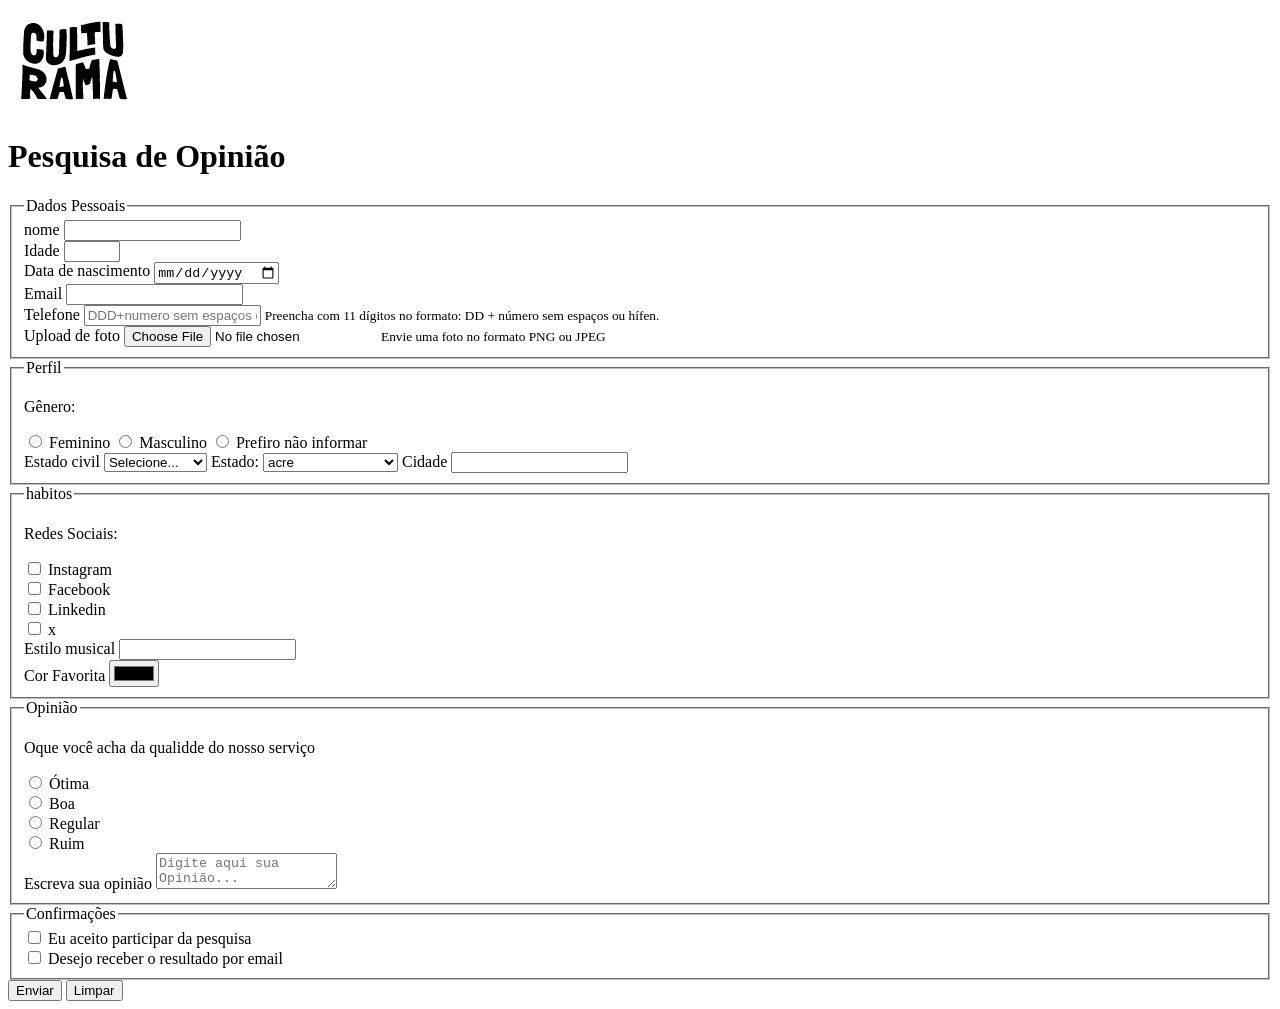
==== index.html @ fbd55a93 "Primeiro commit" ====
<!DOCTYPE html>
<html lang="pt-br">
<head>
    <meta charset="UTF-8">
    <meta name="viewport" content="width=device-width, initial-scale=1.0">
    <link rel="icon" href="culturama-favico.png">
    <link rel="stylesheet" href="../pesquisa-culturama/css/style.css">
    <link rel="preconnect" href="https://fonts.googleapis.com">
    <link rel="preconnect" href="https://fonts.gstatic.com" crossorigin>
    <link href="https://fonts.googleapis.com/css2?family=Fjalla+One&family=Work+Sans&display=swap" rel="stylesheet">
    <title>Pesquisa culturama</title>
</head>
<body>
    <main>
<header>
        <img src="img/logo-culturama.png" alt="logo-culturama">
        <h1>Pesquisa de Opinião</h1>
    </header>

    <section>
        <form action="sucesso.html" method="get">
            <fieldset>
            <legend>Dados Pessoais</legend>
            <label for="name">nome</label>
            <input id="name" type="text" name="userName" required>
            <br>
            <label for="age">Idade</label>
            <input id="age" type="number" name="userAge" min="12" max="100" required>
            <br>
            <label for="birthDate">Data de nascimento</label>
            <input id="birthDate" type="date" name="userBirthDate">
            <br>
            <label for="email">Email</label>
            <input id="email" type="email" name="userEmail" required>
            <br>
            <label for="phoneNumber">Telefone</label>
            <input id="phoneNumber" type="tel" name="userPhoneNumber" pattern="[0-9]{11}" placeholder="DDD+numero sem espaços ou hifem " aria-describedby="phoneHelp">
            <small id="phoneHelp">Preencha com 11 dígitos no formato: DD + número sem espaços ou hífen.</small>
            <br>
            <label for="image">Upload de foto</label>
            <input id="image" type="file" accept="image/*" name="userImage" aria-describedby="imageHelp">
            <small id="imageHelp">Envie uma foto no formato PNG ou JPEG</small>
            <br>
            </fieldset> 

            <fieldset>
                <legend>Perfil</legend>

                <p>Gênero:</p>
                <input id="fem" type="radio" name="uderGender"
                value="Feminino">
                <label for="fem">Feminino</label>

                <input id="masc" type="radio" name="uderGender"
                value="Masculino">
                <label for="masc">Masculino</label>

                <input id="notInformed" type="radio" name="uderGender"
                value="notInformed">
                <label for="notInformed">Prefiro não informar</label>
                <br>

                <label for="maritalStatus"> Estado civil</label>
                <select id="maritalStatus" name="userMaritalStatus">
                    <option value="notInformed">Selecione...</option>
                    <option value="casado">Casado</option>
                    <option value="solteiro">Solteiro</option>
                    <option value="divorciado">Divorciado</option>
                    <option value="casado">União estável</option>
                </select>

                <label for="state">Estado:</label>
                <select id="state" name="userState" required>
                    <option value="acre">acre</option>
                    <option value="alagoas">alagoas</option>
                    <option value="amapa">amapa</option>
                    <option value="amazonas">amazonas</option>
                    <option value="bahia">bahia</option>
                    <option value="ceara">ceara</option>
                    <option value="distrito-federal">distrito federal</option>
                    <option value="espirito-santo">espirito santo</option>
                    <option value="goias">goias</option>
                    <option value="maranhao">maranhao</option>
                    <option value="mato-grosso">mato grosso</option>
                    <option value="matogrossodosul">mato grosso do sul</option>
                    <option value="minasgerais">minas gerais</option>
                    <option value="para">para</option>
                    <option value="paraiba">paraiba</option>
                    <option value="parana">parana</option>
                    <option value="pernambuco">pernambuco</option>
                    <option value="piaui">piaui</option>
                    <option value="riodejaneiro">rio de janeiro</option>
                    <option value="riograndedonorte">rio grande do norte</option>
                    <option value="riograndedosul">rio grande do sul</option>
                    <option value="rondonia">rondonia</option>
                    <option value="roraima">roraima</option>
                    <option value="santacatarina">santa catarina</option>
                    <option value="saopaulo">sao paulo</option>
                    <option value="sergipe">sergipe</option>
                    <option value="tocantins">tocantins</option>
                </select>

                <label for="city">Cidade</label>
                <input id="city" type="text" name="userCity">


            </fieldset> 

            <fieldset>
                <legend>habitos</legend>
                <p>Redes Sociais:</p>
                <input id="instagram" type="checkbox" name="social" value="instagram">
                <label for="instagram">Instagram</label>
                <br>
                <input id="facebook" type="checkbox" name="social" value="facebook">
                <label for="facebook">Facebook</label>
                <br>
                <input id="Linkedin" type="checkbox" name="social" value="linkedin">
                <label for="Linkedin">Linkedin</label>
                <br>
                <input id="x" type="checkbox" name="social" value="x">
                <label for="x">x</label>
                <br>
                <label for="musicStyle">Estilo musical</label>
                <input list="styleTypes" id="musicStyle" name="userMusicStyle" type="text">
                <datalist id="styleTypes"> 
                    <option value="Rock">
                    <option value="Pop">
                    <option value="Samba">
                    <option value="Sertanejo">
                </datalist>
                <br>
                <label for="favoriteColor">Cor Favorita</label>
                <input type="color" name="userFavoriteColor" id="favoriteColor">
                <br>
            </fieldset>

            <fieldset>
                <legend>Opinião</legend>
                <p>Oque você acha da qualidde do nosso serviço</p>

                <input type="radio" id="otimo" name="useServiceOpinion" value="otima">
                <label for="otima">Ótima</label><br>

                <input type="radio" id="boa" name="userServiceOpinion" value="boa">
                <label for="boa">Boa</label><br>

                <input type="radio" id="regular" name="userServiceOpinion" value="regular">
                <label for="regular">Regular</label><br>

                <input type="radio" id="ruim" name="userServiceOpinion" value="ruim">
                <label for="ruim">Ruim</label><br>
                
                <label for="comment">Escreva sua opinião</label>
                <textarea id="comment" name="userComment" placeholder="Digite aqui sua Opinião..."></textarea>
            </fieldset>

            <fieldset>
                <legend>Confirmações</legend>

                <input type="checkbox" name="userLgpt" id="userLgpdTerm" value="accepted" required>
                <label for="userLgpdTerm">Eu aceito participar da pesquisa</label><br>

                <input type="checkbox" name="usergetResult" id="getResult" value="accepted" required>
                <label for="userLgpdTerm">Desejo receber o resultado por email</label><br>
            </fieldset>

            <button type="submit" aria-label="Enviar dados do formulário">Enviar</button>
            <button type="reset" aria-label="Limpar dados do formulário">Limpar</button>

            </form>
        </section>
    </main>
    
</body>
</html>
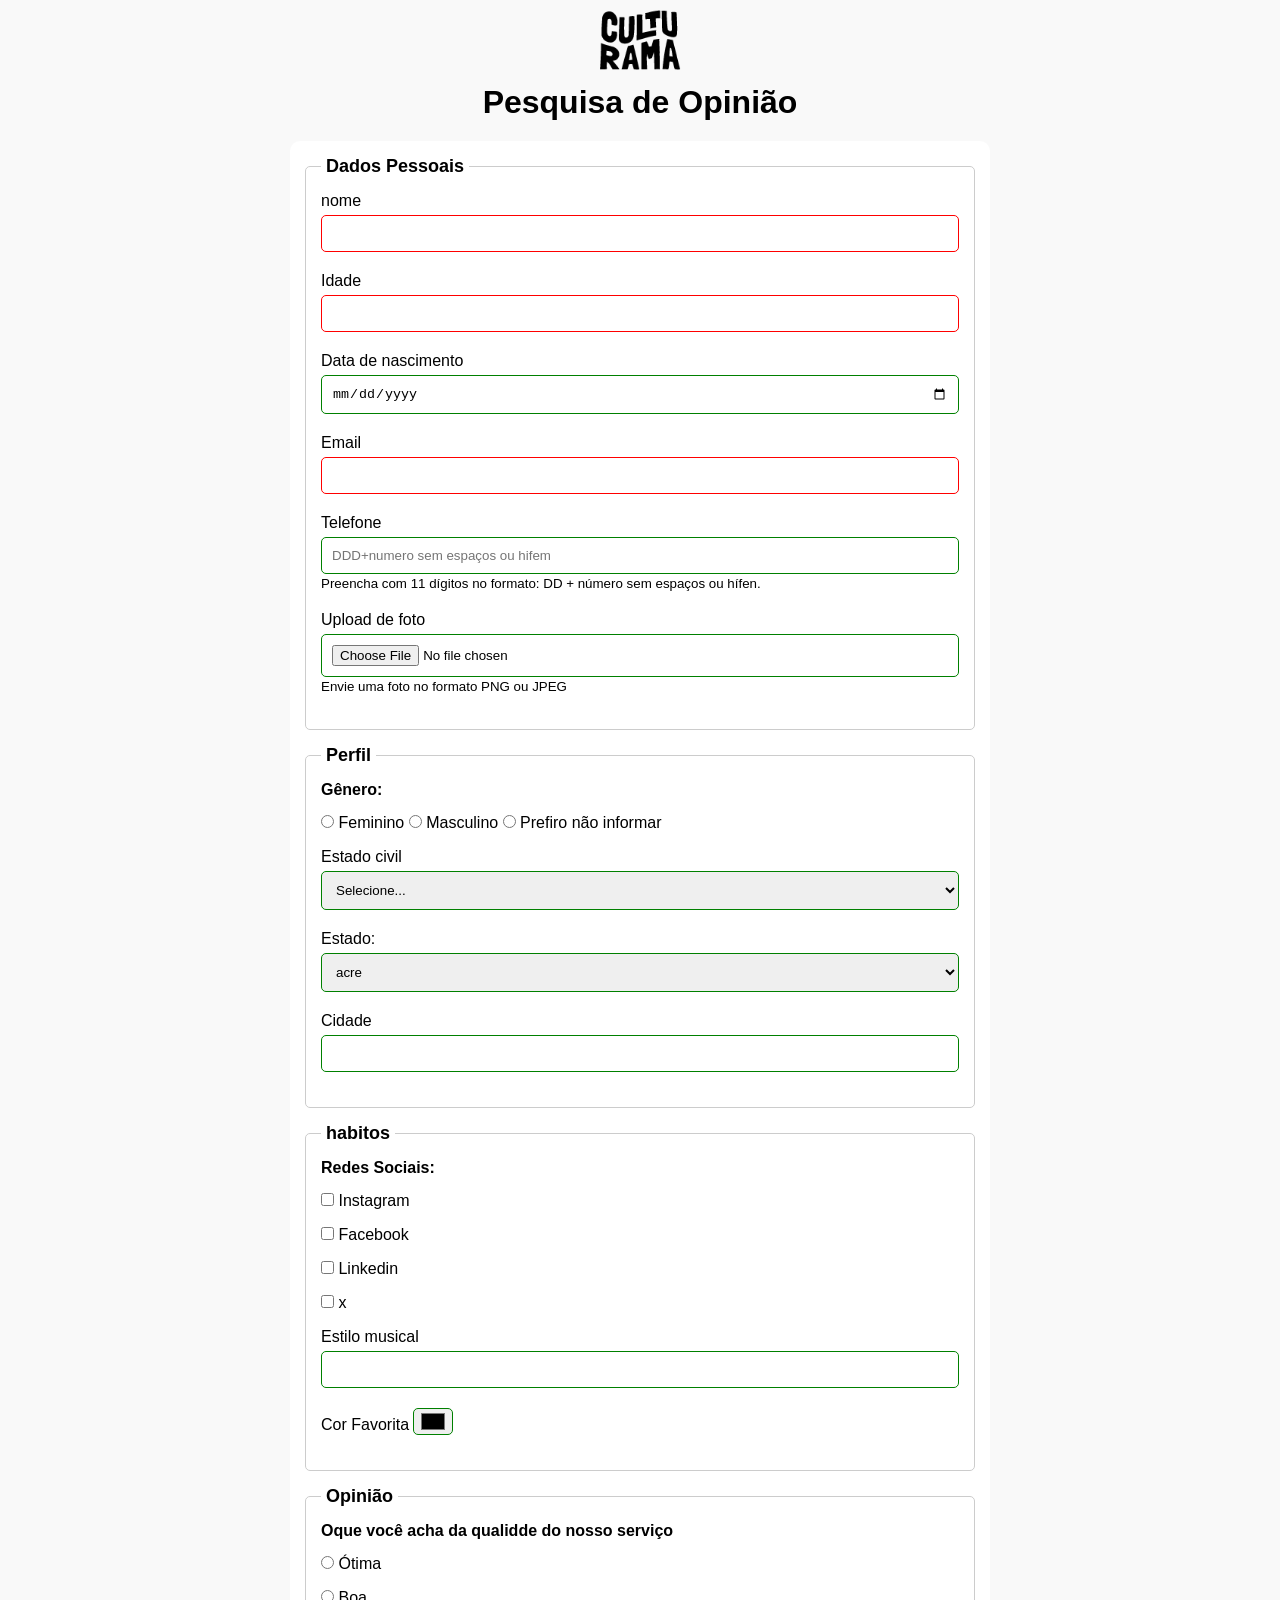
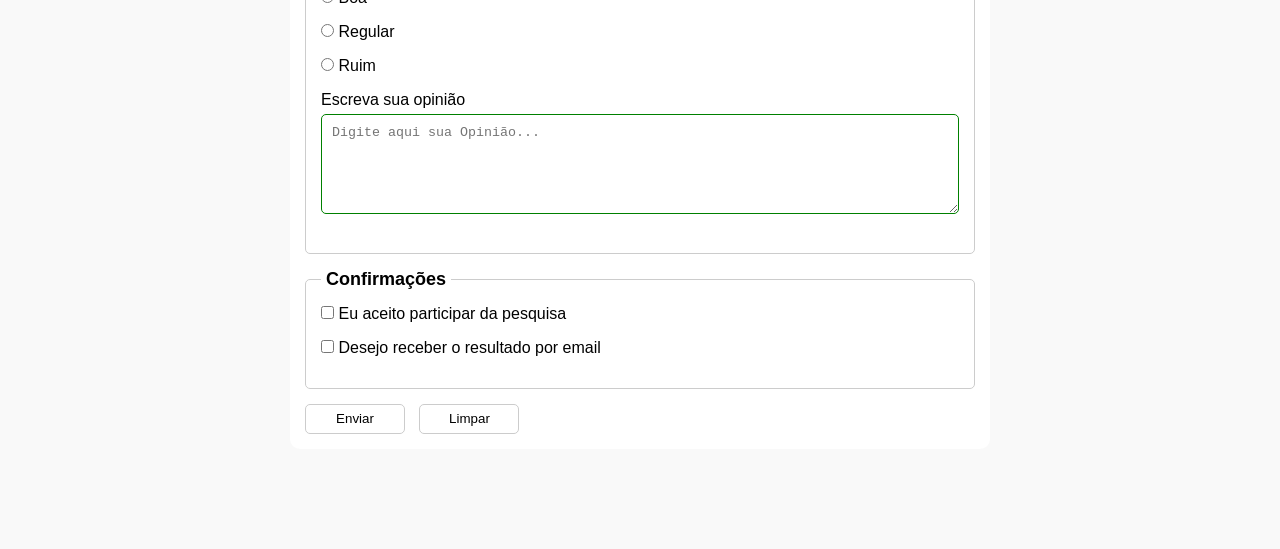
==== commit c4dd7355: "ajustando css" ====
--- a/index.html
+++ b/index.html
@@ -5,8 +5,10 @@
     <meta name="viewport" content="width=device-width, initial-scale=1.0">
     <link rel="icon" href="culturama-favico.png">
     <link rel="stylesheet" href="../pesquisa-culturama/css/style.css">
+    <link rel="stylesheet" href="../pesquisa-culturama/css/style.css">
     <link rel="preconnect" href="https://fonts.googleapis.com">
     <link rel="preconnect" href="https://fonts.gstatic.com" crossorigin>
+    <link rel="stylesheet" href="css/style.css">
     <link href="https://fonts.googleapis.com/css2?family=Fjalla+One&family=Work+Sans&display=swap" rel="stylesheet">
     <title>Pesquisa culturama</title>
 </head>
--- a/css/style.css
+++ b/css/style.css
@@ -0,0 +1,125 @@
+* {
+    margin: 0;
+    padding: 0;
+    box-sizing: border-box;
+}
+
+body {
+    background-color: #f9f9f9;
+    font-family: "Work sans", sans-serif;
+}
+
+main {
+    width: 100%;
+    max-width: 700px;
+    margin: 0 auto;
+}
+
+header {
+    text-align: center;
+    margin-bottom: 20px;
+}
+
+img {
+    width: 100px;
+}
+
+h1 {
+    font-family: "Fjalla One", sans-serif;
+    text-align: center;
+}
+
+form {
+    background-color: #ffffff;
+    padding: 15px;
+    border-radius: 10px;
+    margin-bottom: 100px;
+}
+
+fieldset {
+    padding: 15px;
+    border: 1px solid #cccccc;
+    border-radius: 5px;
+    margin-bottom: 15px;
+}
+
+legend {
+    font-weight: bold;
+    font-size: 18px;
+    padding: 0 5px;
+}
+
+label {
+    display: inline-block;
+    margin-bottom: 5px;
+}
+
+input[type="tel"],
+input[type="file"]{
+    margin-bottom: 0;
+}
+
+small{
+    margin-bottom: 20px ;
+    display: inline-block;
+}
+
+p {
+    margin-bottom: 15px;
+    font-weight: bold
+}
+
+input, select, textarea {
+    width: 100%;
+    padding: 10px;
+    margin-bottom: 20px;
+    border: 1px solid #cccccc;
+    border-radius: 5px;
+}
+
+textarea {
+    min-height: 100px;
+
+}
+
+input[type="radio"],
+input[type="checkbox"] {
+    width: auto;
+}
+
+input[type="color"] {
+    width: 40px;
+    padding: 0 5px;
+}
+
+input:invalid,
+select:invalid,
+textarea:invalid {
+    border-color: red;
+}
+
+input:valid,
+select:valid,
+textarea:valid{
+    border-color: green;
+}
+
+button {
+    width: 100px;
+    height: 30px;
+    margin-right: 10px;
+    background-color: #ffffff;
+    border: 1px solid #cccccc;
+    border-radius: 5px;
+    cursor: pointer;
+}
+
+button[type="submit"]:hover{
+    background-color: green;
+    color: #ffffff;
+}
+
+button[type="reset"]:hover{
+    background-color: orangered;
+    color: #ffffff;
+}
